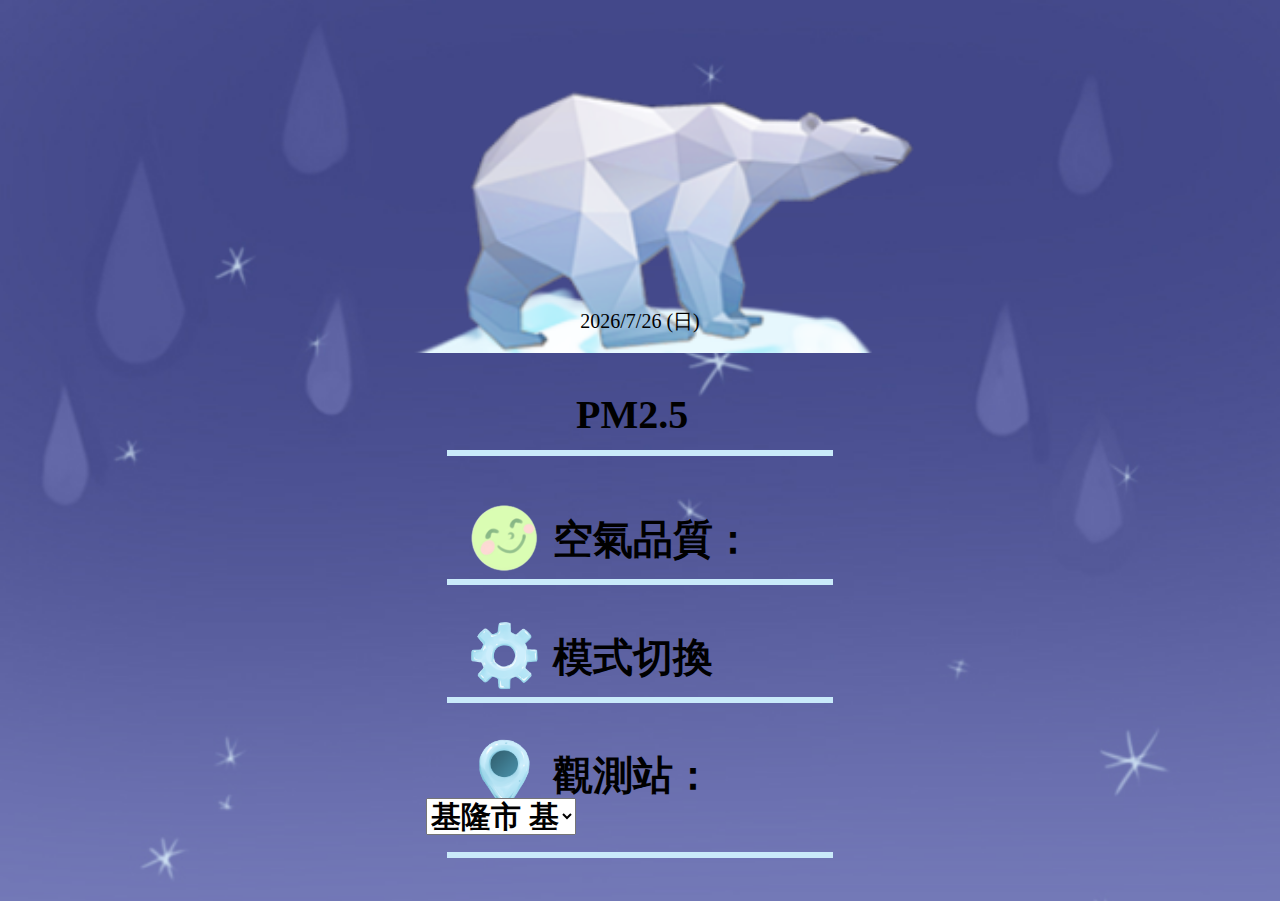
==== app/src/main/assets/AirSpace/index.html @ f283ecdb "fitst" ====
<!DOCTYPE html>
<html>
    <head>
        <meta charset="utf-8">
        <meta name="viewport" content="width=device-width, initial-scale=1.0, maximum-scale=1.0, user-scalable=0">
        <script src="vender/jquery-2.1.4.min.js"></script>
        <script src="vender/wf8266r.js"></script>
        <script type="text/javascript" src="js/index.js"></script>
        <link rel="stylesheet" href="css/index.css">
        
    </head>
    <body>
        
        <div class="top-zone"> &nbsp;
            <h2 class="top-info" id="location">&nbsp;</h2>
            <time class="top-info" id="today">&nbsp;</time>
            <span  class="top-info" id="last-update">&nbsp;</span>
        </div>
        
        <div class="content">
            <table>
                <tr><td>
                    <a href="airDetail.html">
                    <span class="pm25 label">PM2.5</span>
                    <span id="pm25-value"></span>
                    <img class="line" src="img/line.png">
                    </a>
                    </td></tr>
                <tr><td>
                    <a href="iconMeaning.html">
                    <img id="qualityIcon" class="icon" src="img/face_1.png">
                    <span class="label">空氣品質：</span>
                    <span id="air-quality"></span>
                    <img class="line" src="img/line.png">
                    </a>
                    </td></tr>
                <tr><td>
                    <a href="setting.html">
                    <img class="icon" src="img/setting.png">
                    <span class="label">模式切換</span>
                    <img class="line" src="img/line.png">
                    </a>
                    </td></tr>
                <tr><td>
                    <img class="icon" src="img/position.png">
                    <span class="label">觀測站：</span>
                <select id = "siteName">
                    <option>基隆市 基隆</option>
                    <option>新北市 汐止</option>
                    <option>新北市 萬里</option>
                    <option>新北市 新店</option>
                    <option>新北市 土城</option>
                    <option>新北市 新莊</option>
                    <option>新北市 菜寮</option>
                    <option>新北市 林口</option>
                    <option>新北市 淡水</option>
                    <option>新北市 三重</option>
                    <option>新北市 板橋</option>
                    <option>新北市 永和</option>
                    <option>台北市 士林</option>
                    <option>台北市 中山</option>
                    <option>台北市 萬華</option>
                    <option>台北市 古亭</option>
                    <option>台北市 松山</option>
                    <option>台北市 大同</option>
                    <option>台北市 陽明</option>
                    <option>桃園市 桃園</option>
                    <option>桃園市 大園</option>
                    <option>桃園市 觀音</option>
                    <option>桃園市 平鎮</option>
                    <option>桃園市 龍潭</option>
                    <option>桃園市 中壢</option>
                    <option>新竹縣 湖口</option>
                    <option>新竹縣 竹東</option>
                    <option>新竹市 新竹</option>
                    <option>宜蘭縣 宜蘭</option>
                    <option>宜蘭縣 冬山</option>
                    <option>苗栗縣 頭份</option>
                    <option>苗栗縣 苗栗</option>
                    <option>苗栗縣 三義</option>
                    <option>台中市 豐原</option>
                    <option>台中市 沙鹿</option>
                    <option>台中市 大里</option>
                    <option>台中市 忠明</option>
                    <option>台中市 西屯</option>
                    <option>花蓮縣 花蓮</option>
                    <option>彰化縣 彰化</option>
                    <option>彰化縣 線西</option>
                    <option>彰化縣 二林</option>
                    <option>南投縣 竹山</option>
                    <option>南投縣 埔里</option>
                    <option>南投縣 南投</option>
                    <option>雲林縣 麥寮</option>
                    <option>雲林縣 台西</option>
                    <option>雲林縣 斗六</option>
                    <option>雲林縣 崙背</option>
                    <option>嘉義市 嘉義</option>
                    <option>嘉義縣 新港</option>
                    <option>嘉義縣 朴子</option>
                    <option>台南市 新營</option>
                    <option>台南市 善化</option>
                    <option>台南市 安南</option>
                    <option>台南市 台南</option>
                    <option>高雄市 復興</option>
                    <option>高雄市 美濃</option>
                    <option>高雄市 橋頭</option>
                    <option>高雄市 仁武</option>
                    <option>高雄市 鳳山</option>
                    <option>高雄市 大寮</option>
                    <option>高雄市 林園</option>
                    <option>高雄市 楠梓</option>
                    <option>高雄市 左營</option>
                    <option>高雄市 前金</option>
                    <option>高雄市 前鎮</option>
                    <option>高雄市 小港</option>
                    <option>屏東縣 屏東</option>
                    <option>屏東縣 潮州</option>
                    <option>屏東縣 恆春</option>
                    <option>台東縣 台東</option>
                    <option>台東縣 關山</option>
                    <option>澎湖縣 馬公</option>
                    <option>金門縣 金門</option>
                    <option>連江縣 馬祖</option>
                </select>
                    <img class="line" src="img/line.png">
                    </td></tr>
            </table>
<!--
            <a id="pm25_link" href="airDetail.html">
                <p>
                    <span>PM2.5</span>
                    <span id="pm25-value"></span>
                </p>
            </a>
            <a href="iconMeaning.html">
                <p>
                    <span>空氣品質：</span>
                    <span id="air-quality"></span>
                </p>
            </a>
            <p>
                <a href="setting.html">模式切換</a>
            </p>
            <p>
                <span>觀測站：</span>
                <select id = "siteName">
                    <option>基隆市 基隆</option>
                    <option>新北市 汐止</option>
                    <option>新北市 萬里</option>
                    <option>新北市 新店</option>
                    <option>新北市 土城</option>
                    <option>新北市 新莊</option>
                    <option>新北市 菜寮</option>
                    <option>新北市 林口</option>
                    <option>新北市 淡水</option>
                    <option>新北市 三重</option>
                    <option>新北市 板橋</option>
                    <option>新北市 永和</option>
                    <option>台北市 士林</option>
                    <option>台北市 中山</option>
                    <option>台北市 萬華</option>
                    <option>台北市 古亭</option>
                    <option>台北市 松山</option>
                    <option>台北市 大同</option>
                    <option>台北市 陽明</option>
                    <option>桃園市 桃園</option>
                    <option>桃園市 大園</option>
                    <option>桃園市 觀音</option>
                    <option>桃園市 平鎮</option>
                    <option>桃園市 龍潭</option>
                    <option>桃園市 中壢</option>
                    <option>新竹縣 湖口</option>
                    <option>新竹縣 竹東</option>
                    <option>新竹市 新竹</option>
                    <option>宜蘭縣 宜蘭</option>
                    <option>宜蘭縣 冬山</option>
                    <option>苗栗縣 頭份</option>
                    <option>苗栗縣 苗栗</option>
                    <option>苗栗縣 三義</option>
                    <option>台中市 豐原</option>
                    <option>台中市 沙鹿</option>
                    <option>台中市 大里</option>
                    <option>台中市 忠明</option>
                    <option>台中市 西屯</option>
                    <option>花蓮縣 花蓮</option>
                    <option>彰化縣 彰化</option>
                    <option>彰化縣 線西</option>
                    <option>彰化縣 二林</option>
                    <option>南投縣 竹山</option>
                    <option>南投縣 埔里</option>
                    <option>南投縣 南投</option>
                    <option>雲林縣 麥寮</option>
                    <option>雲林縣 台西</option>
                    <option>雲林縣 斗六</option>
                    <option>雲林縣 崙背</option>
                    <option>嘉義市 嘉義</option>
                    <option>嘉義縣 新港</option>
                    <option>嘉義縣 朴子</option>
                    <option>台南市 新營</option>
                    <option>台南市 善化</option>
                    <option>台南市 安南</option>
                    <option>台南市 台南</option>
                    <option>高雄市 復興</option>
                    <option>高雄市 美濃</option>
                    <option>高雄市 橋頭</option>
                    <option>高雄市 仁武</option>
                    <option>高雄市 鳳山</option>
                    <option>高雄市 大寮</option>
                    <option>高雄市 林園</option>
                    <option>高雄市 楠梓</option>
                    <option>高雄市 左營</option>
                    <option>高雄市 前金</option>
                    <option>高雄市 前鎮</option>
                    <option>高雄市 小港</option>
                    <option>屏東縣 屏東</option>
                    <option>屏東縣 潮州</option>
                    <option>屏東縣 恆春</option>
                    <option>台東縣 台東</option>
                    <option>台東縣 關山</option>
                    <option>澎湖縣 馬公</option>
                    <option>金門縣 金門</option>
                    <option>連江縣 馬祖</option>
                </select>
            </p>
-->
        </div>

<!--        setting WF8266R -->
        <unu-wf8266r id="device" ip="192.168.0.10" uuid="xxxx" device="xxxx"></unu-wf8266r>
        <input hidden id="r" type="range" pin="5" apitype="pwm" delay="0" min="0" max="1023" value="0" step="1" onchange="GPIO.toggle(this, this.value, 'ledR')">
        <input hidden id="g" type="range" pin="4" apitype="pwm" delay="0" min="0" max="1023" value="0" step="1" onchange="GPIO.toggle(this, this.value, 'ledG')">
        <input hidden id="b" type="range" pin="12" apitype="pwm" delay="0" min="0" max="1023" value="0" step="1" onchange="GPIO.toggle(this, this.value, 'ledB')">
    </body>
</html>
---- app/src/main/assets/AirSpace/css/index.css ----
.top-info{
    display: block;
    text-align: center;
    font-family: "微軟正黑體";
}
#pm25_link{
    display:flex;
}
.top-zone{
    display: block;
    background-image: url("../img/top_info.png");
    background-repeat: no-repeat;
    background-position: 50% 20%;
    background-size: 80%;
   // height:45vh;
}
table{
    margin-top: 10%;
}
table td{
    height:100px;
    vertical-align : middle;
}
.label{
    display: inline-grid;
    position: relative;
    top : -20px;
    margin-left: 10px;
    font-size: 40px;
    font-family: "微軟正黑體";
    font-weight: 600;
}
.pm25{
    margin-left: 150px;
}
#pm25-value{
    display: inline-block;
    position: relative;
    margin-left: 18%;
    top : -15px;
    font-size: 50px;
    font-family: "微軟正黑體";
    font-weight: 600;
}
#air-quality{
    display: inline-block;
    position: relative;
    margin-right: 15%;
    top : -18px;
    font-size: 50px;
    font-family: "微軟正黑體";
    font-weight: 600;
}
#siteName{
    display: inline-block;
    position: relative;
    width:35%;
    top : -25px;
    font-size: 30px;
    font-family: "微軟正黑體";
    font-weight: 600;
}
.line{
    width:90%;
    height:30px;
    display: block;
    margin-right: auto;
    margin-left: auto;
    position: relative;
    top : -20px;
/*    bottom: 0px;*/
/*    background-color: aquamarine;*/
}
.icon{
    position: relative;
    
    display: inline-block;
    width: 70px;
    height:auto;
    margin-left: 10%; 
}
#location{
    padding-top: 22vh;
    font-size: 30px;
}
#today{
    font-size: 20px;
}
.content{
    display: table;
    margin-left: auto;
    margin-right: auto;
/*    background-color: bisque;*/
}
body{
    background-image: url("../img/bg-1.jpg");
    background-repeat: no-repeat;
    background-size: 100%;
}
table a{
    text-decoration:inherit;
    color:inherit;
    font-style: normal;
}
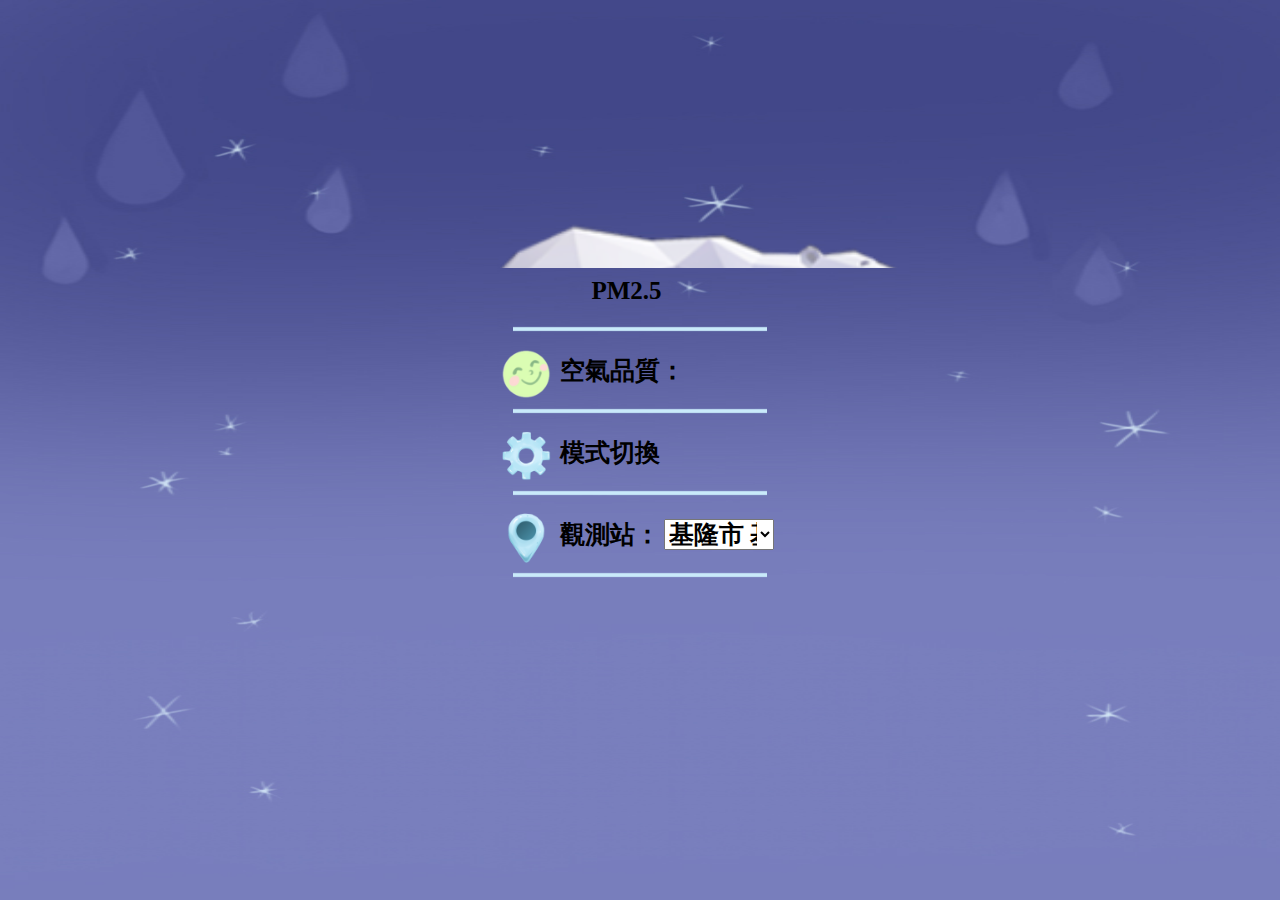
==== commit 4e7038f8: "finish basic function and view" ====
--- a/app/src/main/assets/AirSpace/index.html
+++ b/app/src/main/assets/AirSpace/index.html
@@ -23,23 +23,23 @@
                     <a href="airDetail.html">
                     <span class="pm25 label">PM2.5</span>
                     <span id="pm25-value"></span>
+                    </a>
                     <img class="line" src="img/line.png">
-                    </a>
                     </td></tr>
                 <tr><td>
                     <a href="iconMeaning.html">
                     <img id="qualityIcon" class="icon" src="img/face_1.png">
                     <span class="label">空氣品質：</span>
                     <span id="air-quality"></span>
+                    </a>
                     <img class="line" src="img/line.png">
-                    </a>
-                    </td></tr>
+                </td></tr>
                 <tr><td>
                     <a href="setting.html">
                     <img class="icon" src="img/setting.png">
                     <span class="label">模式切換</span>
+                    </a>
                     <img class="line" src="img/line.png">
-                    </a>
                     </td></tr>
                 <tr><td>
                     <img class="icon" src="img/position.png">
@@ -125,104 +125,6 @@
                     <img class="line" src="img/line.png">
                     </td></tr>
             </table>
-<!--
-            <a id="pm25_link" href="airDetail.html">
-                <p>
-                    <span>PM2.5</span>
-                    <span id="pm25-value"></span>
-                </p>
-            </a>
-            <a href="iconMeaning.html">
-                <p>
-                    <span>空氣品質：</span>
-                    <span id="air-quality"></span>
-                </p>
-            </a>
-            <p>
-                <a href="setting.html">模式切換</a>
-            </p>
-            <p>
-                <span>觀測站：</span>
-                <select id = "siteName">
-                    <option>基隆市 基隆</option>
-                    <option>新北市 汐止</option>
-                    <option>新北市 萬里</option>
-                    <option>新北市 新店</option>
-                    <option>新北市 土城</option>
-                    <option>新北市 新莊</option>
-                    <option>新北市 菜寮</option>
-                    <option>新北市 林口</option>
-                    <option>新北市 淡水</option>
-                    <option>新北市 三重</option>
-                    <option>新北市 板橋</option>
-                    <option>新北市 永和</option>
-                    <option>台北市 士林</option>
-                    <option>台北市 中山</option>
-                    <option>台北市 萬華</option>
-                    <option>台北市 古亭</option>
-                    <option>台北市 松山</option>
-                    <option>台北市 大同</option>
-                    <option>台北市 陽明</option>
-                    <option>桃園市 桃園</option>
-                    <option>桃園市 大園</option>
-                    <option>桃園市 觀音</option>
-                    <option>桃園市 平鎮</option>
-                    <option>桃園市 龍潭</option>
-                    <option>桃園市 中壢</option>
-                    <option>新竹縣 湖口</option>
-                    <option>新竹縣 竹東</option>
-                    <option>新竹市 新竹</option>
-                    <option>宜蘭縣 宜蘭</option>
-                    <option>宜蘭縣 冬山</option>
-                    <option>苗栗縣 頭份</option>
-                    <option>苗栗縣 苗栗</option>
-                    <option>苗栗縣 三義</option>
-                    <option>台中市 豐原</option>
-                    <option>台中市 沙鹿</option>
-                    <option>台中市 大里</option>
-                    <option>台中市 忠明</option>
-                    <option>台中市 西屯</option>
-                    <option>花蓮縣 花蓮</option>
-                    <option>彰化縣 彰化</option>
-                    <option>彰化縣 線西</option>
-                    <option>彰化縣 二林</option>
-                    <option>南投縣 竹山</option>
-                    <option>南投縣 埔里</option>
-                    <option>南投縣 南投</option>
-                    <option>雲林縣 麥寮</option>
-                    <option>雲林縣 台西</option>
-                    <option>雲林縣 斗六</option>
-                    <option>雲林縣 崙背</option>
-                    <option>嘉義市 嘉義</option>
-                    <option>嘉義縣 新港</option>
-                    <option>嘉義縣 朴子</option>
-                    <option>台南市 新營</option>
-                    <option>台南市 善化</option>
-                    <option>台南市 安南</option>
-                    <option>台南市 台南</option>
-                    <option>高雄市 復興</option>
-                    <option>高雄市 美濃</option>
-                    <option>高雄市 橋頭</option>
-                    <option>高雄市 仁武</option>
-                    <option>高雄市 鳳山</option>
-                    <option>高雄市 大寮</option>
-                    <option>高雄市 林園</option>
-                    <option>高雄市 楠梓</option>
-                    <option>高雄市 左營</option>
-                    <option>高雄市 前金</option>
-                    <option>高雄市 前鎮</option>
-                    <option>高雄市 小港</option>
-                    <option>屏東縣 屏東</option>
-                    <option>屏東縣 潮州</option>
-                    <option>屏東縣 恆春</option>
-                    <option>台東縣 台東</option>
-                    <option>台東縣 關山</option>
-                    <option>澎湖縣 馬公</option>
-                    <option>金門縣 金門</option>
-                    <option>連江縣 馬祖</option>
-                </select>
-            </p>
--->
         </div>
 
 <!--        setting WF8266R -->
--- a/app/src/main/assets/AirSpace/css/index.css
+++ b/app/src/main/assets/AirSpace/css/index.css
@@ -10,44 +10,44 @@
     display: block;
     background-image: url("../img/top_info.png");
     background-repeat: no-repeat;
-    background-position: 50% 20%;
+    background-position: 50% 0%;
     background-size: 80%;
-   // height:45vh;
+    height: 260px;
 }
 table{
-    margin-top: 10%;
+    margin-top: 8%;
 }
 table td{
-    height:100px;
+    height: ㄓ%;
     vertical-align : middle;
 }
 .label{
     display: inline-grid;
     position: relative;
     top : -20px;
-    margin-left: 10px;
-    font-size: 40px;
+    margin-left: 5px;
+    font-size: 25px;
     font-family: "微軟正黑體";
     font-weight: 600;
 }
 .pm25{
-    margin-left: 150px;
+    margin-left: 110px;
 }
 #pm25-value{
     display: inline-block;
     position: relative;
-    margin-left: 18%;
+    margin-left: 12%;
     top : -15px;
-    font-size: 50px;
+    font-size: 30px;
     font-family: "微軟正黑體";
     font-weight: 600;
 }
 #air-quality{
     display: inline-block;
     position: relative;
-    margin-right: 15%;
+    margin-right: 10%;
     top : -18px;
-    font-size: 50px;
+    font-size: 30px;
     font-family: "微軟正黑體";
     font-weight: 600;
 }
@@ -55,19 +55,19 @@
     display: inline-block;
     position: relative;
     width:35%;
-    top : -25px;
-    font-size: 30px;
+    top : -20px;
+    font-size: 25px;
     font-family: "微軟正黑體";
     font-weight: 600;
 }
 .line{
-    width:90%;
-    height:30px;
+    width:80%;
+    height:20px;
     display: block;
     margin-right: auto;
     margin-left: auto;
     position: relative;
-    top : -20px;
+    top : -6px;
 /*    bottom: 0px;*/
 /*    background-color: aquamarine;*/
 }
@@ -75,16 +75,19 @@
     position: relative;
     
     display: inline-block;
-    width: 70px;
+    width: 50px;
     height:auto;
-    margin-left: 10%; 
+    margin-left: 6%;
 }
 #location{
-    padding-top: 22vh;
-    font-size: 30px;
+    padding-top: 106px;
+    font-size: 20px;
 }
 #today{
-    font-size: 20px;
+    font-size: 16px;
+}
+#last-update{
+    font-size : 12px;
 }
 .content{
     display: table;
@@ -95,10 +98,10 @@
 body{
     background-image: url("../img/bg-1.jpg");
     background-repeat: no-repeat;
-    background-size: 100%;
+    background-size: 100% 1280px;
 }
 table a{
-    text-decoration:inherit;
+    text-decoration : none;
     color:inherit;
     font-style: normal;
 }
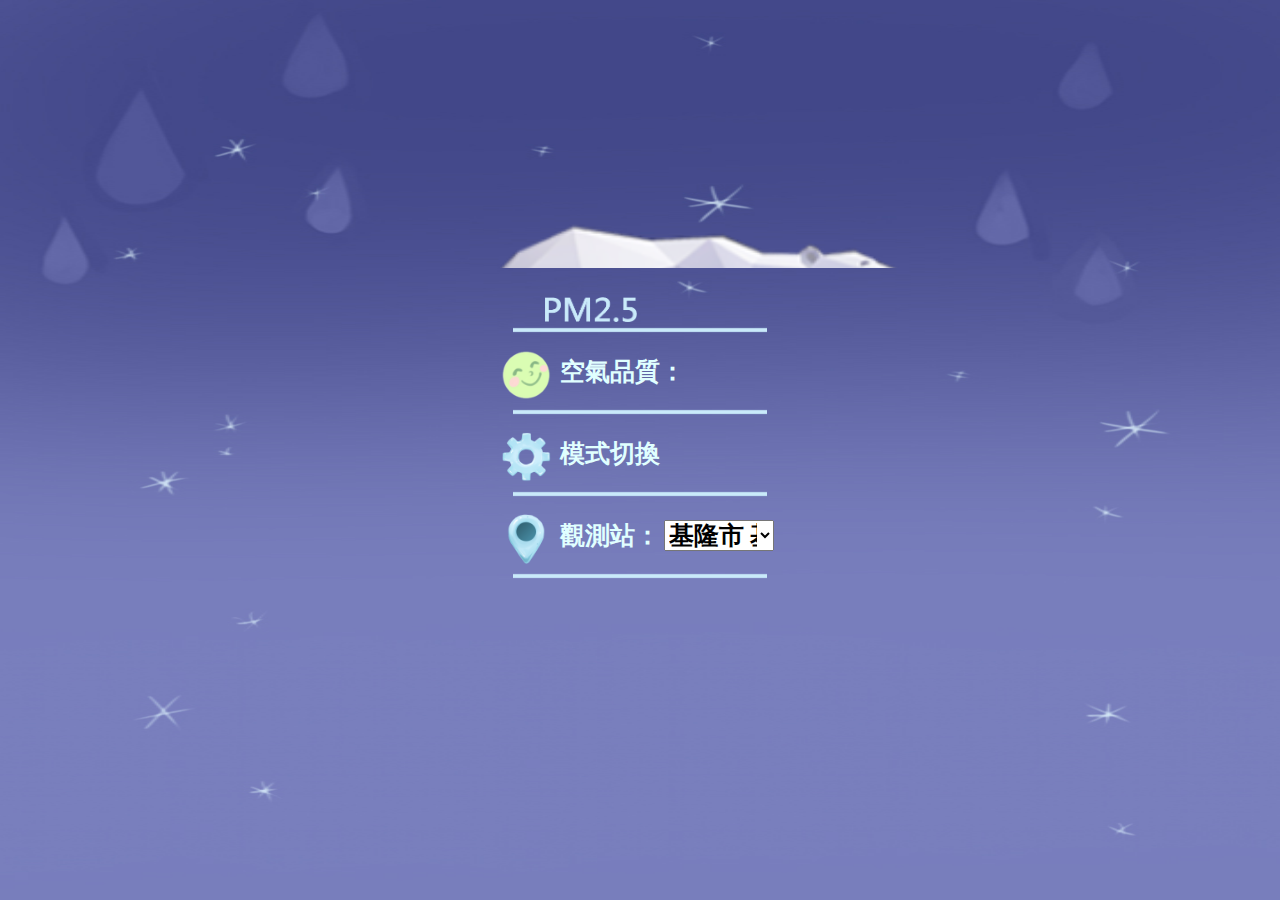
==== commit 5b60c714: "update index.html , detail.html style" ====
--- a/app/src/main/assets/AirSpace/index.html
+++ b/app/src/main/assets/AirSpace/index.html
@@ -21,7 +21,8 @@
             <table>
                 <tr><td>
                     <a href="airDetail.html">
-                    <span class="pm25 label">PM2.5</span>
+                    <img class="label_img" src="img/pm25.png">
+                    <!--<span class="pm25 label">PM2.5</span>-->
                     <span id="pm25-value"></span>
                     </a>
                     <img class="line" src="img/line.png">
--- a/app/src/main/assets/AirSpace/css/index.css
+++ b/app/src/main/assets/AirSpace/css/index.css
@@ -1,7 +1,13 @@
+/*
+    color 1 : #E0FFFF
+    color 2 : #6495ED
+    color 3 : #000080
+*/
 .top-info{
     display: block;
     text-align: center;
     font-family: "微軟正黑體";
+    color : #000080; /* color 3 */
 }
 #pm25_link{
     display:flex;
@@ -18,7 +24,7 @@
     margin-top: 8%;
 }
 table td{
-    height: ㄓ%;
+    height : 10%;
     vertical-align : middle;
 }
 .label{
@@ -29,6 +35,14 @@
     font-size: 25px;
     font-family: "微軟正黑體";
     font-weight: 600;
+    color : #E0FFFF; /* color 1 */
+}
+.label_img{
+    height : 25px;
+    width : auto;
+    display: inline-grid;
+    position: relative;
+    margin-left: 20%;
 }
 .pm25{
     margin-left: 110px;
@@ -41,6 +55,8 @@
     font-size: 30px;
     font-family: "微軟正黑體";
     font-weight: 600;
+    color : #000080; /* color 3 */
+    /*background-image: url("../img/circle.png"); */
 }
 #air-quality{
     display: inline-block;
@@ -50,6 +66,7 @@
     font-size: 30px;
     font-family: "微軟正黑體";
     font-weight: 600;
+    color : #E0FFFF; /* color 1 */
 }
 #siteName{
     display: inline-block;
@@ -73,7 +90,7 @@
 }
 .icon{
     position: relative;
-    
+
     display: inline-block;
     width: 50px;
     height:auto;
@@ -104,4 +121,5 @@
     text-decoration : none;
     color:inherit;
     font-style: normal;
+    -webkit-tap-highlight-color: rgba(0, 0, 0, 0);
 }
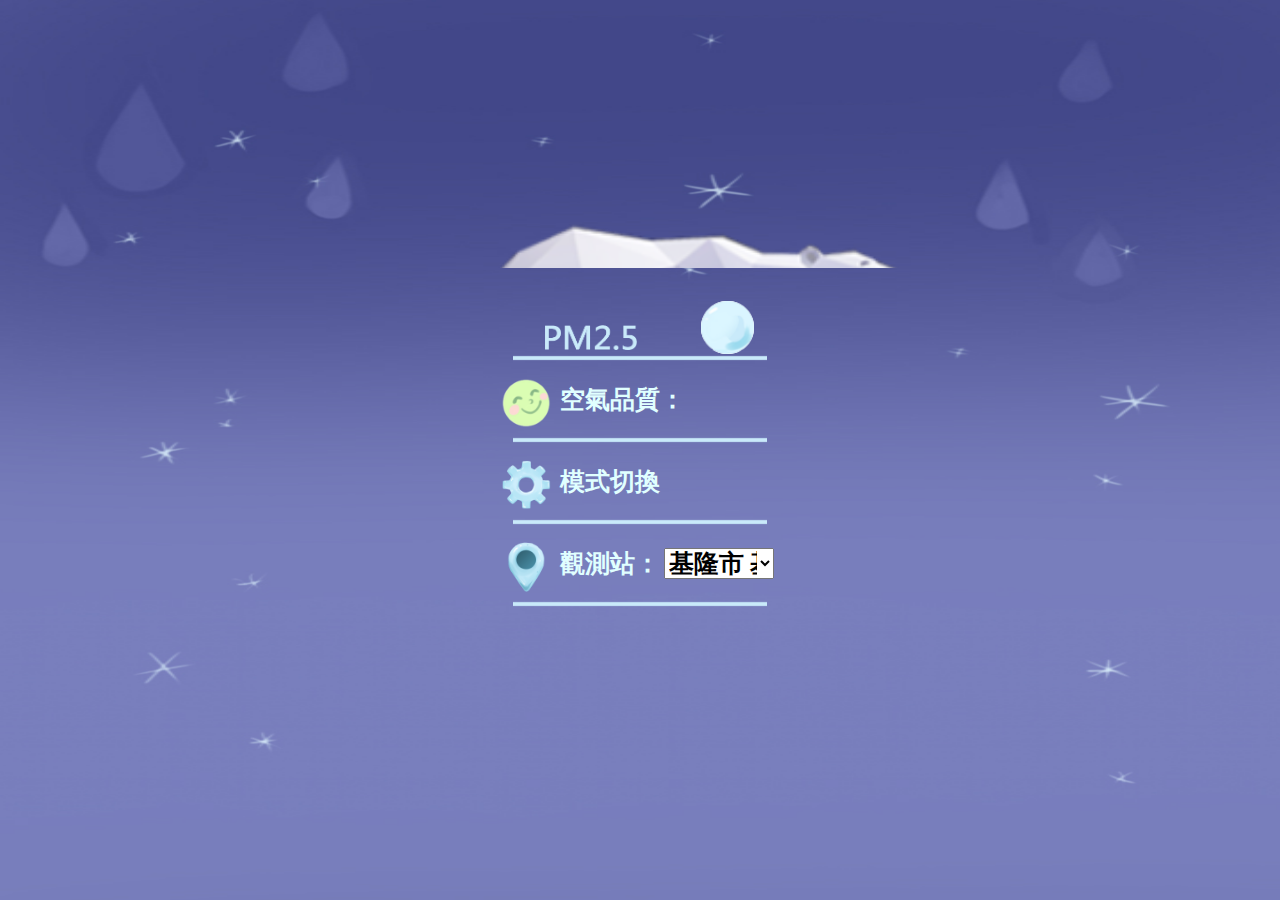
==== commit 84b51afc: "update index.html" ====
--- a/app/src/main/assets/AirSpace/index.html
+++ b/app/src/main/assets/AirSpace/index.html
@@ -9,12 +9,12 @@
         <link rel="stylesheet" href="css/index.css">
         
     </head>
-    <body>
+    <body  scroll="no">
         
         <div class="top-zone"> &nbsp;
-            <h2 class="top-info" id="location">&nbsp;</h2>
-            <time class="top-info" id="today">&nbsp;</time>
-            <span  class="top-info" id="last-update">&nbsp;</span>
+            <h2 class="top-info" id="location"></h2>
+            <time class="top-info" id="today"></time>
+            <span  class="top-info" id="last-update"></span>
         </div>
         
         <div class="content">
--- a/app/src/main/assets/AirSpace/css/index.css
+++ b/app/src/main/assets/AirSpace/css/index.css
@@ -3,6 +3,7 @@
     color 2 : #6495ED
     color 3 : #000080
 */
+
 .top-info{
     display: block;
     text-align: center;
@@ -50,13 +51,20 @@
 #pm25-value{
     display: inline-block;
     position: relative;
-    margin-left: 12%;
-    top : -15px;
+    top : 4px;
     font-size: 30px;
     font-family: "微軟正黑體";
+    margin-left:19%;
+    padding-left: 8px;
+    padding-top: 8px;
     font-weight: 600;
     color : #000080; /* color 3 */
-    /*background-image: url("../img/circle.png"); */
+    background-image: url("../img/circle.png");
+    background-repeat: no-repeat;
+    background-size:contain;
+    height: 45px;
+    width: 45px;
+    background-position: center;
 }
 #air-quality{
     display: inline-block;
@@ -85,12 +93,9 @@
     margin-left: auto;
     position: relative;
     top : -6px;
-/*    bottom: 0px;*/
-/*    background-color: aquamarine;*/
 }
 .icon{
     position: relative;
-
     display: inline-block;
     width: 50px;
     height:auto;
@@ -110,16 +115,15 @@
     display: table;
     margin-left: auto;
     margin-right: auto;
-/*    background-color: bisque;*/
 }
 body{
     background-image: url("../img/bg-1.jpg");
     background-repeat: no-repeat;
-    background-size: 100% 1280px;
+    background-size: 100% 1200px;
 }
 table a{
     text-decoration : none;
     color:inherit;
     font-style: normal;
     -webkit-tap-highlight-color: rgba(0, 0, 0, 0);
-}
+}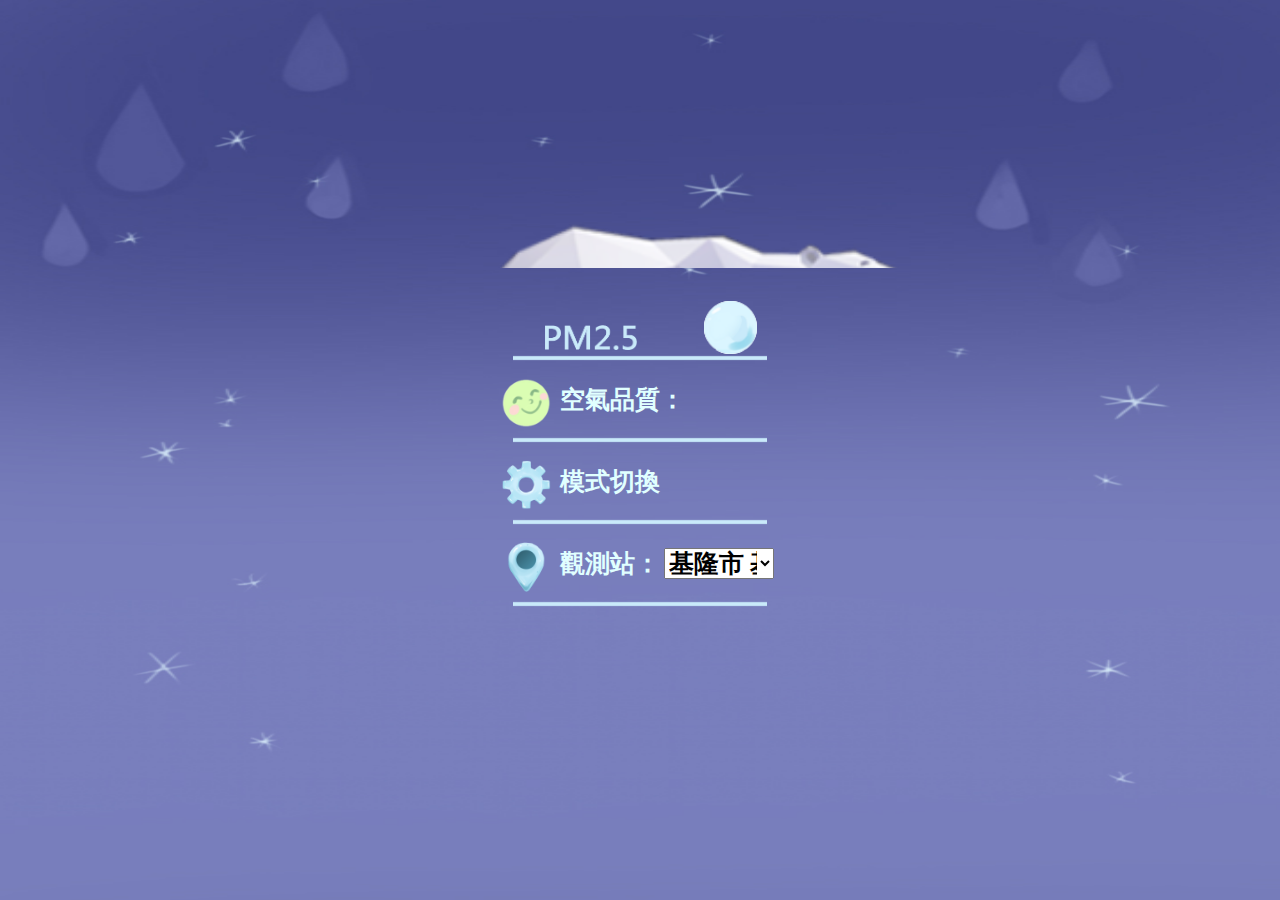
==== commit f57119cb: "final production" ====
--- a/app/src/main/assets/AirSpace/index.html
+++ b/app/src/main/assets/AirSpace/index.html
@@ -9,7 +9,7 @@
         <link rel="stylesheet" href="css/index.css">
         
     </head>
-    <body  scroll="no">
+    <body>
         
         <div class="top-zone"> &nbsp;
             <h2 class="top-info" id="location"></h2>
@@ -129,7 +129,7 @@
         </div>
 
 <!--        setting WF8266R -->
-        <unu-wf8266r id="device" ip="192.168.0.10" uuid="xxxx" device="xxxx"></unu-wf8266r>
+        <unu-wf8266r id="device" ip="172.20.10.2" uuid="xxxx" device="xxxx"></unu-wf8266r>
         <input hidden id="r" type="range" pin="5" apitype="pwm" delay="0" min="0" max="1023" value="0" step="1" onchange="GPIO.toggle(this, this.value, 'ledR')">
         <input hidden id="g" type="range" pin="4" apitype="pwm" delay="0" min="0" max="1023" value="0" step="1" onchange="GPIO.toggle(this, this.value, 'ledG')">
         <input hidden id="b" type="range" pin="12" apitype="pwm" delay="0" min="0" max="1023" value="0" step="1" onchange="GPIO.toggle(this, this.value, 'ledB')">
--- a/app/src/main/assets/AirSpace/css/index.css
+++ b/app/src/main/assets/AirSpace/css/index.css
@@ -54,7 +54,7 @@
     top : 4px;
     font-size: 30px;
     font-family: "微軟正黑體";
-    margin-left:19%;
+    margin-left:20%;
     padding-left: 8px;
     padding-top: 8px;
     font-weight: 600;
